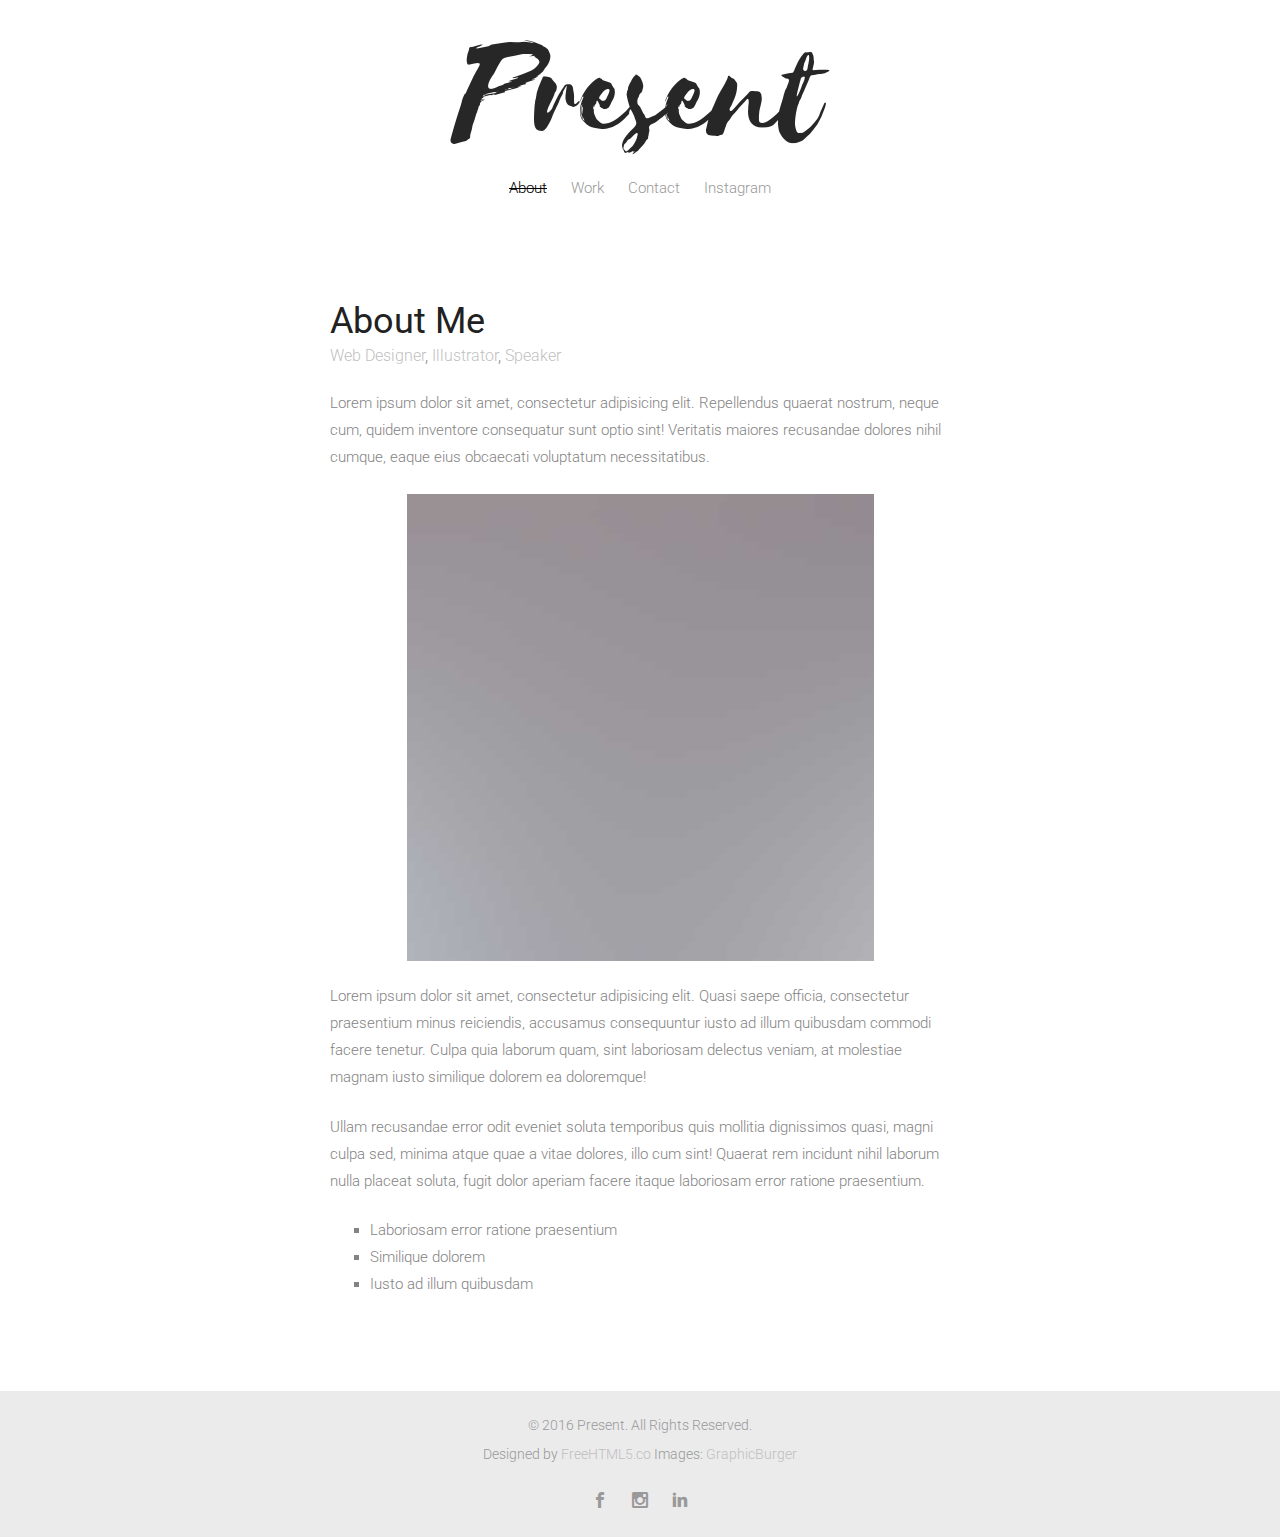
==== about.html @ 4f8b728b "site yaptım" ====
<!DOCTYPE html>
<!--[if lt IE 7]>      <html class="no-js lt-ie9 lt-ie8 lt-ie7"> <![endif]-->
<!--[if IE 7]>         <html class="no-js lt-ie9 lt-ie8"> <![endif]-->
<!--[if IE 8]>         <html class="no-js lt-ie9"> <![endif]-->
<!--[if gt IE 8]><!--> <html class="no-js"> <!--<![endif]-->
	<head>
	<meta charset="utf-8">
	<meta http-equiv="X-UA-Compatible" content="IE=edge">
	<title>Present &mdash; 100% Free Fully Responsive HTML5 Template by FREEHTML5.co</title>
	<meta name="viewport" content="width=device-width, initial-scale=1">
	<meta name="description" content="Free HTML5 Template by FREEHTML5.CO" />
	<meta name="keywords" content="free html5, free template, free bootstrap, html5, css3, mobile first, responsive" />
	<meta name="author" content="FREEHTML5.CO" />

  <!-- 
	//////////////////////////////////////////////////////

	FREE HTML5 TEMPLATE 
	DESIGNED & DEVELOPED by FREEHTML5.CO
		
	Website: 		http://freehtml5.co/
	Email: 			info@freehtml5.co
	Twitter: 		http://twitter.com/fh5co
	Facebook: 		https://www.facebook.com/fh5co

	//////////////////////////////////////////////////////
	 -->

  	<!-- Facebook and Twitter integration -->
	<meta property="og:title" content=""/>
	<meta property="og:image" content=""/>
	<meta property="og:url" content=""/>
	<meta property="og:site_name" content=""/>
	<meta property="og:description" content=""/>
	<meta name="twitter:title" content="" />
	<meta name="twitter:image" content="" />
	<meta name="twitter:url" content="" />
	<meta name="twitter:card" content="" />

	<!-- Place favicon.ico and apple-touch-icon.png in the root directory -->
	<link rel="shortcut icon" href="favicon.ico">

	<link href='https://fonts.googleapis.com/css?family=Roboto:400,100,300,700,900' rel='stylesheet' type='text/css'>
	<link href="https://fonts.googleapis.com/css?family=Roboto+Slab:300,400,700" rel="stylesheet">
	
	<!-- Animate.css -->
	<link rel="stylesheet" href="css/animate.css">
	<!-- Icomoon Icon Fonts-->
	<link rel="stylesheet" href="css/icomoon.css">
	<!-- Bootstrap  -->
	<link rel="stylesheet" href="css/bootstrap.css">
	<!-- Superfish -->
	<link rel="stylesheet" href="css/superfish.css">
	<!-- Flexslider  -->
	<link rel="stylesheet" href="css/flexslider.css">

	<link rel="stylesheet" href="css/style.css">


	<!-- Modernizr JS -->
	<script src="js/modernizr-2.6.2.min.js"></script>
	<!-- FOR IE9 below -->
	<!--[if lt IE 9]>
	<script src="js/respond.min.js"></script>
	<![endif]-->

	</head>
	<body>

		<header id="fh5co-header" role="banner">
			<div class="container text-center">
				<div id="fh5co-logo">
					<a href="index.html"><img src="images/logo.png" alt="Present Free HTML5 Bootstrap Template"></a>
				</div>
				<nav>
					<ul>
						<li class="active"><a href="about.html">About</a></li>
						<li><a href="work.html">Work</a></li>
						<li><a href="contact.html">Contact</a></li>
						<li><a href="#">Instagram</a></li>
					</ul>
				</nav>
			</div>
		</header>
		<!-- END #fh5co-header -->

		<div class="page-content">
			<h1 class="mb0">About Me</h1>
			<div class="meta"><span>Web Designer</span>, <span>Illustrator</span>, <span>Speaker</span></div>
			<p>Lorem ipsum dolor sit amet, consectetur adipisicing elit. Repellendus quaerat nostrum, neque cum, quidem inventore consequatur sunt optio sint! Veritatis maiores recusandae dolores nihil cumque, eaque eius obcaecati voluptatum necessitatibus.</p>
			<p class="text-center"><img src="images/person.jpg" alt="Free HTML5 by FreeHTML5.co"></p>
			<p>Lorem ipsum dolor sit amet, consectetur adipisicing elit. Quasi saepe officia, consectetur praesentium minus reiciendis, accusamus consequuntur iusto ad illum quibusdam commodi facere tenetur. Culpa quia laborum quam, sint laboriosam delectus veniam, at molestiae magnam iusto similique dolorem ea doloremque!</p>
			<p>Ullam recusandae error odit eveniet soluta temporibus quis mollitia dignissimos quasi, magni culpa sed, minima atque quae a vitae dolores, illo cum sint! Quaerat rem incidunt nihil laborum nulla placeat soluta, fugit dolor aperiam facere itaque laboriosam error ratione praesentium.</p>
			<ul class="square">
				<li>Laboriosam error ratione praesentium</li>
				<li>Similique dolorem</li>
				<li>Iusto ad illum quibusdam</li>
			</ul>
		</div>

		
		<!-- END .container-fluid -->

		<footer id="fh5co-footer" role="contentinfo">
			<div class="container-fluid">
				<div class="footer-content">
					<div class="copyright"><small>&copy; 2016 Present. All Rights Reserved. <br>Designed by <a href="http://freehtml5.co/">FreeHTML5.co</a> Images: <a href="http://graphicburger.com/">GraphicBurger</a></small></div>
					<div class="social">
						<a href="#"><i class="icon-facebook3"></i></a>
						<a href="#"><i class="icon-instagram2"></i></a>
						<a href="#"><i class="icon-linkedin2"></i></a>
					</div>
				</div>
			</div>
		</footer>
		<!-- END #fh5co-footer -->
		
	<!-- jQuery -->
	<script src="js/jquery.min.js"></script>
	<!-- Bootstrap -->
	<script src="js/bootstrap.min.js"></script>
	<!-- masonry -->
	<script src="js/jquery.masonry.min.js"></script>
	<!-- MAIN JS -->
	<script src="js/main.js"></script>

	</body>
</html>
---- css/icomoon.css ----
@font-face {
    font-family: 'icomoon';
    src:    url('fonts/icomoon.eot?1oniuf');
    src:    url('fonts/icomoon.eot?1oniuf#iefix') format('embedded-opentype'),
        url('fonts/icomoon.ttf?1oniuf') format('truetype'),
        url('fonts/icomoon.woff?1oniuf') format('woff'),
        url('fonts/icomoon.svg?1oniuf#icomoon') format('svg');
    font-weight: normal;
    font-style: normal;
}

[class^="icon-"], [class*=" icon-"] {
    /* use !important to prevent issues with browser extensions that change fonts */
    font-family: 'icomoon' !important;
    speak: none;
    font-style: normal;
    font-weight: normal;
    font-variant: normal;
    text-transform: none;
    line-height: 1;

    /* Better Font Rendering =========== */
    -webkit-font-smoothing: antialiased;
    -moz-osx-font-smoothing: grayscale;
}

.icon-mobile:before {
    content: "\e000";
}
.icon-laptop:before {
    content: "\e001";
}
.icon-desktop:before {
    content: "\e002";
}
.icon-tablet:before {
    content: "\e003";
}
.icon-phone:before {
    content: "\e004";
}
.icon-document:before {
    content: "\e005";
}
.icon-documents:before {
    content: "\e006";
}
.icon-search:before {
    content: "\e007";
}
.icon-clipboard:before {
    content: "\e008";
}
.icon-newspaper:before {
    content: "\e009";
}
.icon-notebook:before {
    content: "\e00a";
}
.icon-book-open:before {
    content: "\e00b";
}
.icon-browser:before {
    content: "\e00c";
}
.icon-calendar:before {
    content: "\e00d";
}
.icon-presentation:before {
    content: "\e00e";
}
.icon-picture:before {
    content: "\e00f";
}
.icon-pictures:before {
    content: "\e010";
}
.icon-video:before {
    content: "\e011";
}
.icon-camera:before {
    content: "\e012";
}
.icon-printer:before {
    content: "\e013";
}
.icon-toolbox:before {
    content: "\e014";
}
.icon-briefcase:before {
    content: "\e015";
}
.icon-wallet:before {
    content: "\e016";
}
.icon-gift:before {
    content: "\e017";
}
.icon-bargraph:before {
    content: "\e018";
}
.icon-grid:before {
    content: "\e019";
}
.icon-expand:before {
    content: "\e01a";
}
.icon-focus:before {
    content: "\e01b";
}
.icon-edit:before {
    content: "\e01c";
}
.icon-adjustments:before {
    content: "\e01d";
}
.icon-ribbon:before {
    content: "\e01e";
}
.icon-hourglass:before {
    content: "\e01f";
}
.icon-lock:before {
    content: "\e020";
}
.icon-megaphone:before {
    content: "\e021";
}
.icon-shield:before {
    content: "\e022";
}
.icon-trophy:before {
    content: "\e023";
}
.icon-flag:before {
    content: "\e024";
}
.icon-map:before {
    content: "\e025";
}
.icon-puzzle:before {
    content: "\e026";
}
.icon-basket:before {
    content: "\e027";
}
.icon-envelope:before {
    content: "\e028";
}
.icon-streetsign:before {
    content: "\e029";
}
.icon-telescope:before {
    content: "\e02a";
}
.icon-gears:before {
    content: "\e02b";
}
.icon-key:before {
    content: "\e02c";
}
.icon-paperclip:before {
    content: "\e02d";
}
.icon-attachment:before {
    content: "\e02e";
}
.icon-pricetags:before {
    content: "\e02f";
}
.icon-lightbulb:before {
    content: "\e030";
}
.icon-layers:before {
    content: "\e031";
}
.icon-pencil:before {
    content: "\e032";
}
.icon-tools:before {
    content: "\e033";
}
.icon-tools-2:before {
    content: "\e034";
}
.icon-scissors:before {
    content: "\e035";
}
.icon-paintbrush:before {
    content: "\e036";
}
.icon-magnifying-glass:before {
    content: "\e037";
}
.icon-circle-compass:before {
    content: "\e038";
}
.icon-linegraph:before {
    content: "\e039";
}
.icon-mic:before {
    content: "\e03a";
}
.icon-strategy:before {
    content: "\e03b";
}
.icon-beaker:before {
    content: "\e03c";
}
.icon-caution:before {
    content: "\e03d";
}
.icon-recycle:before {
    content: "\e03e";
}
.icon-anchor:before {
    content: "\e03f";
}
.icon-profile-male:before {
    content: "\e040";
}
.icon-profile-female:before {
    content: "\e041";
}
.icon-bike:before {
    content: "\e042";
}
.icon-wine:before {
    content: "\e043";
}
.icon-hotairballoon:before {
    content: "\e044";
}
.icon-globe:before {
    content: "\e045";
}
.icon-genius:before {
    content: "\e046";
}
.icon-map-pin:before {
    content: "\e047";
}
.icon-dial:before {
    content: "\e048";
}
.icon-chat:before {
    content: "\e049";
}
.icon-heart:before {
    content: "\e04a";
}
.icon-cloud:before {
    content: "\e04b";
}
.icon-upload:before {
    content: "\e04c";
}
.icon-download:before {
    content: "\e04d";
}
.icon-target:before {
    content: "\e04e";
}
.icon-hazardous:before {
    content: "\e04f";
}
.icon-piechart:before {
    content: "\e050";
}
.icon-speedometer:before {
    content: "\e051";
}
.icon-global:before {
    content: "\e052";
}
.icon-compass:before {
    content: "\e053";
}
.icon-lifesaver:before {
    content: "\e054";
}
.icon-clock:before {
    content: "\e055";
}
.icon-aperture:before {
    content: "\e056";
}
.icon-quote:before {
    content: "\e057";
}
.icon-scope:before {
    content: "\e058";
}
.icon-alarmclock:before {
    content: "\e059";
}
.icon-refresh:before {
    content: "\e05a";
}
.icon-happy:before {
    content: "\e05b";
}
.icon-sad:before {
    content: "\e05c";
}
.icon-facebook:before {
    content: "\e05d";
}
.icon-twitter:before {
    content: "\e05e";
}
.icon-googleplus:before {
    content: "\e05f";
}
.icon-rss:before {
    content: "\e060";
}
.icon-tumblr:before {
    content: "\e061";
}
.icon-linkedin:before {
    content: "\e062";
}
.icon-dribbble:before {
    content: "\e063";
}
.icon-box2:before {
    content: "\ea82";
}
.icon-write:before {
    content: "\ea83";
}
.icon-clock2:before {
    content: "\ea84";
}
.icon-reply2:before {
    content: "\ea85";
}
.icon-reply-all2:before {
    content: "\ea86";
}
.icon-forward2:before {
    content: "\ea87";
}
.icon-flag2:before {
    content: "\ea88";
}
.icon-search2:before {
    content: "\ea89";
}
.icon-trash2:before {
    content: "\ea8a";
}
.icon-envelope2:before {
    content: "\ea8b";
}
.icon-bubble:before {
    content: "\ea8c";
}
.icon-bubbles:before {
    content: "\ea8d";
}
.icon-user2:before {
    content: "\ea8e";
}
.icon-users2:before {
    content: "\ea8f";
}
.icon-cloud2:before {
    content: "\ea90";
}
.icon-download2:before {
    content: "\ea91";
}
.icon-upload2:before {
    content: "\ea92";
}
.icon-rain:before {
    content: "\ea93";
}
.icon-sun:before {
    content: "\ea94";
}
.icon-moon2:before {
    content: "\ea95";
}
.icon-bell2:before {
    content: "\ea96";
}
.icon-folder2:before {
    content: "\ea97";
}
.icon-pin2:before {
    content: "\ea98";
}
.icon-sound2:before {
    content: "\ea99";
}
.icon-microphone:before {
    content: "\ea9a";
}
.icon-camera2:before {
    content: "\ea9b";
}
.icon-image2:before {
    content: "\ea9c";
}
.icon-cog2:before {
    content: "\ea9d";
}
.icon-calendar2:before {
    content: "\ea9e";
}
.icon-book2:before {
    content: "\ea9f";
}
.icon-map-marker:before {
    content: "\eaa0";
}
.icon-store:before {
    content: "\eaa1";
}
.icon-support:before {
    content: "\eaa2";
}
.icon-tag2:before {
    content: "\eaa3";
}
.icon-heart2:before {
    content: "\eaa4";
}
.icon-video-camera:before {
    content: "\eaa5";
}
.icon-trophy2:before {
    content: "\eaa6";
}
.icon-cart:before {
    content: "\eaa7";
}
.icon-eye2:before {
    content: "\eaa8";
}
.icon-cancel:before {
    content: "\eaa9";
}
.icon-chart:before {
    content: "\eaaa";
}
.icon-target2:before {
    content: "\eaab";
}
.icon-printer2:before {
    content: "\eaac";
}
.icon-location2:before {
    content: "\eaad";
}
.icon-bookmark2:before {
    content: "\eaae";
}
.icon-monitor:before {
    content: "\eaaf";
}
.icon-cross2:before {
    content: "\eab0";
}
.icon-plus2:before {
    content: "\eab1";
}
.icon-left:before {
    content: "\eab2";
}
.icon-up:before {
    content: "\eab3";
}
.icon-browser2:before {
    content: "\eab4";
}
.icon-windows:before {
    content: "\eab5";
}
.icon-switch2:before {
    content: "\eab6";
}
.icon-dashboard:before {
    content: "\eab7";
}
.icon-play:before {
    content: "\eab8";
}
.icon-fast-forward:before {
    content: "\eab9";
}
.icon-next:before {
    content: "\eaba";
}
.icon-refresh2:before {
    content: "\eabb";
}
.icon-film:before {
    content: "\eabc";
}
.icon-home2:before {
    content: "\eabd";
}
.icon-add-to-list:before {
    content: "\e901";
}
.icon-classic-computer:before {
    content: "\e902";
}
.icon-controller-fast-backward:before {
    content: "\e903";
}
.icon-creative-commons-attribution:before {
    content: "\e904";
}
.icon-creative-commons-noderivs:before {
    content: "\e905";
}
.icon-creative-commons-noncommercial-eu:before {
    content: "\e906";
}
.icon-creative-commons-noncommercial-us:before {
    content: "\e907";
}
.icon-creative-commons-public-domain:before {
    content: "\e908";
}
.icon-creative-commons-remix:before {
    content: "\e909";
}
.icon-creative-commons-share:before {
    content: "\e90a";
}
.icon-creative-commons-sharealike:before {
    content: "\e90b";
}
.icon-creative-commons:before {
    content: "\e90c";
}
.icon-document-landscape:before {
    content: "\e90d";
}
.icon-remove-user:before {
    content: "\e90e";
}
.icon-warning:before {
    content: "\e90f";
}
.icon-arrow-bold-down:before {
    content: "\e910";
}
.icon-arrow-bold-left:before {
    content: "\e911";
}
.icon-arrow-bold-right:before {
    content: "\e912";
}
.icon-arrow-bold-up:before {
    content: "\e913";
}
.icon-arrow-down:before {
    content: "\e914";
}
.icon-arrow-left:before {
    content: "\e915";
}
.icon-arrow-long-down:before {
    content: "\e916";
}
.icon-arrow-long-left:before {
    content: "\e917";
}
.icon-arrow-long-right:before {
    content: "\e918";
}
.icon-arrow-long-up:before {
    content: "\e919";
}
.icon-arrow-right:before {
    content: "\e91a";
}
.icon-arrow-up:before {
    content: "\e91b";
}
.icon-arrow-with-circle-down:before {
    content: "\e91c";
}
.icon-arrow-with-circle-left:before {
    content: "\e91d";
}
.icon-arrow-with-circle-right:before {
    content: "\e91e";
}
.icon-arrow-with-circle-up:before {
    content: "\e91f";
}
.icon-bookmark:before {
    content: "\e920";
}
.icon-bookmarks:before {
    content: "\e921";
}
.icon-chevron-down:before {
    content: "\e922";
}
.icon-chevron-left:before {
    content: "\e923";
}
.icon-chevron-right:before {
    content: "\e924";
}
.icon-chevron-small-down:before {
    content: "\e925";
}
.icon-chevron-small-left:before {
    content: "\e926";
}
.icon-chevron-small-right:before {
    content: "\e927";
}
.icon-chevron-small-up:before {
    content: "\e928";
}
.icon-chevron-thin-down:before {
    content: "\e929";
}
.icon-chevron-thin-left:before {
    content: "\e92a";
}
.icon-chevron-thin-right:before {
    content: "\e92b";
}
.icon-chevron-thin-up:before {
    content: "\e92c";
}
.icon-chevron-up:before {
    content: "\e92d";
}
.icon-chevron-with-circle-down:before {
    content: "\e92e";
}
.icon-chevron-with-circle-left:before {
    content: "\e92f";
}
.icon-chevron-with-circle-right:before {
    content: "\e930";
}
.icon-chevron-with-circle-up:before {
    content: "\e931";
}
.icon-cloud3:before {
    content: "\e932";
}
.icon-controller-fast-forward:before {
    content: "\e933";
}
.icon-controller-jump-to-start:before {
    content: "\e934";
}
.icon-controller-next:before {
    content: "\e935";
}
.icon-controller-paus:before {
    content: "\e936";
}
.icon-controller-play:before {
    content: "\e937";
}
.icon-controller-record:before {
    content: "\e938";
}
.icon-controller-stop:before {
    content: "\e939";
}
.icon-controller-volume:before {
    content: "\e93a";
}
.icon-dot-single:before {
    content: "\e93b";
}
.icon-dots-three-horizontal:before {
    content: "\e93c";
}
.icon-dots-three-vertical:before {
    content: "\e93d";
}
.icon-dots-two-horizontal:before {
    content: "\e93e";
}
.icon-dots-two-vertical:before {
    content: "\e93f";
}
.icon-download3:before {
    content: "\e940";
}
.icon-emoji-flirt:before {
    content: "\e941";
}
.icon-flow-branch:before {
    content: "\e942";
}
.icon-flow-cascade:before {
    content: "\e943";
}
.icon-flow-line:before {
    content: "\e944";
}
.icon-flow-parallel:before {
    content: "\e945";
}
.icon-flow-tree:before {
    content: "\e946";
}
.icon-install:before {
    content: "\e947";
}
.icon-layers2:before {
    content: "\e948";
}
.icon-open-book:before {
    content: "\e949";
}
.icon-resize-100:before {
    content: "\e94a";
}
.icon-resize-full-screen:before {
    content: "\e94b";
}
.icon-save:before {
    content: "\e94c";
}
.icon-select-arrows:before {
    content: "\e94d";
}
.icon-sound-mute:before {
    content: "\e94e";
}
.icon-sound:before {
    content: "\e94f";
}
.icon-trash:before {
    content: "\e950";
}
.icon-triangle-down:before {
    content: "\e951";
}
.icon-triangle-left:before {
    content: "\e952";
}
.icon-triangle-right:before {
    content: "\e953";
}
.icon-triangle-up:before {
    content: "\e954";
}
.icon-uninstall:before {
    content: "\e955";
}
.icon-upload-to-cloud:before {
    content: "\e956";
}
.icon-upload3:before {
    content: "\e957";
}
.icon-add-user:before {
    content: "\e958";
}
.icon-address:before {
    content: "\e959";
}
.icon-adjust:before {
    content: "\e95a";
}
.icon-air:before {
    content: "\e95b";
}
.icon-aircraft-landing:before {
    content: "\e95c";
}
.icon-aircraft-take-off:before {
    content: "\e95d";
}
.icon-aircraft:before {
    content: "\e95e";
}
.icon-align-bottom:before {
    content: "\e95f";
}
.icon-align-horizontal-middle:before {
    content: "\e960";
}
.icon-align-left:before {
    content: "\e961";
}
.icon-align-right:before {
    content: "\e962";
}
.icon-align-top:before {
    content: "\e963";
}
.icon-align-vertical-middle:before {
    content: "\e964";
}
.icon-archive:before {
    content: "\e965";
}
.icon-area-graph:before {
    content: "\e966";
}
.icon-attachment2:before {
    content: "\e967";
}
.icon-awareness-ribbon:before {
    content: "\e968";
}
.icon-back-in-time:before {
    content: "\e969";
}
.icon-back:before {
    content: "\e96a";
}
.icon-bar-graph:before {
    content: "\e96b";
}
.icon-battery:before {
    content: "\e96c";
}
.icon-beamed-note:before {
    content: "\e96d";
}
.icon-bell:before {
    content: "\e96e";
}
.icon-blackboard:before {
    content: "\e96f";
}
.icon-block:before {
    content: "\e970";
}
.icon-book:before {
    content: "\e971";
}
.icon-bowl:before {
    content: "\e972";
}
.icon-box:before {
    content: "\e973";
}
.icon-briefcase2:before {
    content: "\e974";
}
.icon-browser3:before {
    content: "\e975";
}
.icon-brush:before {
    content: "\e976";
}
.icon-bucket:before {
    content: "\e977";
}
.icon-cake:before {
    content: "\e978";
}
.icon-calculator:before {
    content: "\e979";
}
.icon-calendar3:before {
    content: "\e97a";
}
.icon-camera3:before {
    content: "\e97b";
}
.icon-ccw:before {
    content: "\e97c";
}
.icon-chat2:before {
    content: "\e97d";
}
.icon-check:before {
    content: "\e97e";
}
.icon-circle-with-cross:before {
    content: "\e97f";
}
.icon-circle-with-minus:before {
    content: "\e980";
}
.icon-circle-with-plus:before {
    content: "\e981";
}
.icon-circle:before {
    content: "\e982";
}
.icon-circular-graph:before {
    content: "\e983";
}
.icon-clapperboard:before {
    content: "\e984";
}
.icon-clipboard2:before {
    content: "\e985";
}
.icon-clock3:before {
    content: "\e986";
}
.icon-code:before {
    content: "\e987";
}
.icon-cog:before {
    content: "\e988";
}
.icon-colours:before {
    content: "\e989";
}
.icon-compass2:before {
    content: "\e98a";
}
.icon-copy:before {
    content: "\e98b";
}
.icon-credit-card:before {
    content: "\e98c";
}
.icon-credit:before {
    content: "\e98d";
}
.icon-cross:before {
    content: "\e98e";
}
.icon-cup:before {
    content: "\e98f";
}
.icon-cw:before {
    content: "\e990";
}
.icon-cycle:before {
    content: "\e991";
}
.icon-database:before {
    content: "\e992";
}
.icon-dial-pad:before {
    content: "\e993";
}
.icon-direction:before {
    content: "\e994";
}
.icon-document2:before {
    content: "\e995";
}
.icon-documents2:before {
    content: "\e996";
}
.icon-drink:before {
    content: "\e997";
}
.icon-drive:before {
    content: "\e998";
}
.icon-drop:before {
    content: "\e999";
}
.icon-edit2:before {
    content: "\e99a";
}
.icon-email:before {
    content: "\e99b";
}
.icon-emoji-happy:before {
    content: "\e99c";
}
.icon-emoji-neutral:before {
    content: "\e99d";
}
.icon-emoji-sad:before {
    content: "\e99e";
}
.icon-erase:before {
    content: "\e99f";
}
.icon-eraser:before {
    content: "\e9a0";
}
.icon-export:before {
    content: "\e9a1";
}
.icon-eye:before {
    content: "\e9a2";
}
.icon-feather:before {
    content: "\e9a3";
}
.icon-flag3:before {
    content: "\e9a4";
}
.icon-flash:before {
    content: "\e9a5";
}
.icon-flashlight:before {
    content: "\e9a6";
}
.icon-flat-brush:before {
    content: "\e9a7";
}
.icon-folder-images:before {
    content: "\e9a8";
}
.icon-folder-music:before {
    content: "\e9a9";
}
.icon-folder-video:before {
    content: "\e9aa";
}
.icon-folder:before {
    content: "\e9ab";
}
.icon-forward:before {
    content: "\e9ac";
}
.icon-funnel:before {
    content: "\e9ad";
}
.icon-game-controller:before {
    content: "\e9ae";
}
.icon-gauge:before {
    content: "\e9af";
}
.icon-globe2:before {
    content: "\e9b0";
}
.icon-graduation-cap:before {
    content: "\e9b1";
}
.icon-grid2:before {
    content: "\e9b2";
}
.icon-hair-cross:before {
    content: "\e9b3";
}
.icon-hand:before {
    content: "\e9b4";
}
.icon-heart-outlined:before {
    content: "\e9b5";
}
.icon-heart3:before {
    content: "\e9b6";
}
.icon-help-with-circle:before {
    content: "\e9b7";
}
.icon-help:before {
    content: "\e9b8";
}
.icon-home:before {
    content: "\e9b9";
}
.icon-hour-glass:before {
    content: "\e9ba";
}
.icon-image-inverted:before {
    content: "\e9bb";
}
.icon-image:before {
    content: "\e9bc";
}
.icon-images:before {
    content: "\e9bd";
}
.icon-inbox:before {
    content: "\e9be";
}
.icon-infinity:before {
    content: "\e9bf";
}
.icon-info-with-circle:before {
    content: "\e9c0";
}
.icon-info:before {
    content: "\e9c1";
}
.icon-key2:before {
    content: "\e9c2";
}
.icon-keyboard:before {
    content: "\e9c3";
}
.icon-lab-flask:before {
    content: "\e9c4";
}
.icon-landline:before {
    content: "\e9c5";
}
.icon-language:before {
    content: "\e9c6";
}
.icon-laptop2:before {
    content: "\e9c7";
}
.icon-leaf:before {
    content: "\e9c8";
}
.icon-level-down:before {
    content: "\e9c9";
}
.icon-level-up:before {
    content: "\e9ca";
}
.icon-lifebuoy:before {
    content: "\e9cb";
}
.icon-light-bulb:before {
    content: "\e9cc";
}
.icon-light-down:before {
    content: "\e9cd";
}
.icon-light-up:before {
    content: "\e9ce";
}
.icon-line-graph:before {
    content: "\e9cf";
}
.icon-link:before {
    content: "\e9d0";
}
.icon-list:before {
    content: "\e9d1";
}
.icon-location-pin:before {
    content: "\e9d2";
}
.icon-location:before {
    content: "\e9d3";
}
.icon-lock-open:before {
    content: "\e9d4";
}
.icon-lock2:before {
    content: "\e9d5";
}
.icon-log-out:before {
    content: "\e9d6";
}
.icon-login:before {
    content: "\e9d7";
}
.icon-loop:before {
    content: "\e9d8";
}
.icon-magnet:before {
    content: "\e9d9";
}
.icon-magnifying-glass2:before {
    content: "\e9da";
}
.icon-mail:before {
    content: "\e9db";
}
.icon-man:before {
    content: "\e9dc";
}
.icon-map2:before {
    content: "\e9dd";
}
.icon-mask:before {
    content: "\e9de";
}
.icon-medal:before {
    content: "\e9df";
}
.icon-megaphone2:before {
    content: "\e9e0";
}
.icon-menu:before {
    content: "\e9e1";
}
.icon-message:before {
    content: "\e9e2";
}
.icon-mic2:before {
    content: "\e9e3";
}
.icon-minus:before {
    content: "\e9e4";
}
.icon-mobile2:before {
    content: "\e9e5";
}
.icon-modern-mic:before {
    content: "\e9e6";
}
.icon-moon:before {
    content: "\e9e7";
}
.icon-mouse:before {
    content: "\e9e8";
}
.icon-music:before {
    content: "\e9e9";
}
.icon-network:before {
    content: "\e9ea";
}
.icon-new-message:before {
    content: "\e9eb";
}
.icon-new:before {
    content: "\e9ec";
}
.icon-news:before {
    content: "\e9ed";
}
.icon-note:before {
    content: "\e9ee";
}
.icon-notification:before {
    content: "\e9ef";
}
.icon-old-mobile:before {
    content: "\e9f0";
}
.icon-old-phone:before {
    content: "\e9f1";
}
.icon-palette:before {
    content: "\e9f2";
}
.icon-paper-plane:before {
    content: "\e9f3";
}
.icon-pencil2:before {
    content: "\e9f4";
}
.icon-phone2:before {
    content: "\e9f5";
}
.icon-pie-chart:before {
    content: "\e9f6";
}
.icon-pin:before {
    content: "\e9f7";
}
.icon-plus:before {
    content: "\e9f8";
}
.icon-popup:before {
    content: "\e9f9";
}
.icon-power-plug:before {
    content: "\e9fa";
}
.icon-price-ribbon:before {
    content: "\e9fb";
}
.icon-price-tag:before {
    content: "\e9fc";
}
.icon-print:before {
    content: "\e9fd";
}
.icon-progress-empty:before {
    content: "\e9fe";
}
.icon-progress-full:before {
    content: "\e9ff";
}
.icon-progress-one:before {
    content: "\ea00";
}
.icon-progress-two:before {
    content: "\ea01";
}
.icon-publish:before {
    content: "\ea02";
}
.icon-quote2:before {
    content: "\ea03";
}
.icon-radio:before {
    content: "\ea04";
}
.icon-reply-all:before {
    content: "\ea05";
}
.icon-reply:before {
    content: "\ea06";
}
.icon-retweet:before {
    content: "\ea07";
}
.icon-rocket:before {
    content: "\ea08";
}
.icon-round-brush:before {
    content: "\ea09";
}
.icon-rss2:before {
    content: "\ea0a";
}
.icon-ruler:before {
    content: "\ea0b";
}
.icon-scissors2:before {
    content: "\ea0c";
}
.icon-share-alternitive:before {
    content: "\ea0d";
}
.icon-share:before {
    content: "\ea0e";
}
.icon-shareable:before {
    content: "\ea0f";
}
.icon-shield2:before {
    content: "\ea10";
}
.icon-shop:before {
    content: "\ea11";
}
.icon-shopping-bag:before {
    content: "\ea12";
}
.icon-shopping-basket:before {
    content: "\ea13";
}
.icon-shopping-cart:before {
    content: "\ea14";
}
.icon-shuffle:before {
    content: "\ea15";
}
.icon-signal:before {
    content: "\ea16";
}
.icon-sound-mix:before {
    content: "\ea17";
}
.icon-sports-club:before {
    content: "\ea18";
}
.icon-spreadsheet:before {
    content: "\ea19";
}
.icon-squared-cross:before {
    content: "\ea1a";
}
.icon-squared-minus:before {
    content: "\ea1b";
}
.icon-squared-plus:before {
    content: "\ea1c";
}
.icon-star-outlined:before {
    content: "\ea1d";
}
.icon-star:before {
    content: "\ea1e";
}
.icon-stopwatch:before {
    content: "\ea1f";
}
.icon-suitcase:before {
    content: "\ea20";
}
.icon-swap:before {
    content: "\ea21";
}
.icon-sweden:before {
    content: "\ea22";
}
.icon-switch:before {
    content: "\ea23";
}
.icon-tablet2:before {
    content: "\ea24";
}
.icon-tag:before {
    content: "\ea25";
}
.icon-text-document-inverted:before {
    content: "\ea26";
}
.icon-text-document:before {
    content: "\ea27";
}
.icon-text:before {
    content: "\ea28";
}
.icon-thermometer:before {
    content: "\ea29";
}
.icon-thumbs-down:before {
    content: "\ea2a";
}
.icon-thumbs-up:before {
    content: "\ea2b";
}
.icon-thunder-cloud:before {
    content: "\ea2c";
}
.icon-ticket:before {
    content: "\ea2d";
}
.icon-time-slot:before {
    content: "\ea2e";
}
.icon-tools2:before {
    content: "\ea2f";
}
.icon-traffic-cone:before {
    content: "\ea30";
}
.icon-tree:before {
    content: "\ea31";
}
.icon-trophy3:before {
    content: "\ea32";
}
.icon-tv:before {
    content: "\ea33";
}
.icon-typing:before {
    content: "\ea34";
}
.icon-unread:before {
    content: "\ea35";
}
.icon-untag:before {
    content: "\ea36";
}
.icon-user:before {
    content: "\ea37";
}
.icon-users:before {
    content: "\ea38";
}
.icon-v-card:before {
    content: "\ea39";
}
.icon-video2:before {
    content: "\ea3a";
}
.icon-vinyl:before {
    content: "\ea3b";
}
.icon-voicemail:before {
    content: "\ea3c";
}
.icon-wallet2:before {
    content: "\ea3d";
}
.icon-water:before {
    content: "\ea3e";
}
.icon-500px-with-circle:before {
    content: "\ea3f";
}
.icon-500px:before {
    content: "\ea40";
}
.icon-basecamp:before {
    content: "\ea41";
}
.icon-behance:before {
    content: "\ea42";
}
.icon-creative-cloud:before {
    content: "\ea43";
}
.icon-dropbox:before {
    content: "\ea44";
}
.icon-evernote:before {
    content: "\ea45";
}
.icon-flattr:before {
    content: "\ea46";
}
.icon-foursquare:before {
    content: "\ea47";
}
.icon-google-drive:before {
    content: "\ea48";
}
.icon-google-hangouts:before {
    content: "\ea49";
}
.icon-grooveshark:before {
    content: "\ea4a";
}
.icon-icloud:before {
    content: "\ea4b";
}
.icon-mixi:before {
    content: "\ea4c";
}
.icon-onedrive:before {
    content: "\ea4d";
}
.icon-paypal:before {
    content: "\ea4e";
}
.icon-picasa:before {
    content: "\ea4f";
}
.icon-qq:before {
    content: "\ea50";
}
.icon-rdio-with-circle:before {
    content: "\ea51";
}
.icon-renren:before {
    content: "\ea52";
}
.icon-scribd:before {
    content: "\ea53";
}
.icon-sina-weibo:before {
    content: "\ea54";
}
.icon-skype-with-circle:before {
    content: "\ea55";
}
.icon-skype:before {
    content: "\ea56";
}
.icon-slideshare:before {
    content: "\ea57";
}
.icon-smashing:before {
    content: "\ea58";
}
.icon-soundcloud:before {
    content: "\ea59";
}
.icon-spotify-with-circle:before {
    content: "\ea5a";
}
.icon-spotify:before {
    content: "\ea5b";
}
.icon-swarm:before {
    content: "\ea5c";
}
.icon-vine-with-circle:before {
    content: "\ea5d";
}
.icon-vine:before {
    content: "\ea5e";
}
.icon-vk-alternitive:before {
    content: "\ea5f";
}
.icon-vk-with-circle:before {
    content: "\ea60";
}
.icon-vk:before {
    content: "\ea61";
}
.icon-xing-with-circle:before {
    content: "\ea62";
}
.icon-xing:before {
    content: "\ea63";
}
.icon-yelp:before {
    content: "\ea64";
}
.icon-dribbble-with-circle:before {
    content: "\ea65";
}
.icon-dribbble2:before {
    content: "\ea66";
}
.icon-facebook-with-circle:before {
    content: "\ea67";
}
.icon-facebook2:before {
    content: "\ea68";
}
.icon-flickr-with-circle:before {
    content: "\ea69";
}
.icon-flickr:before {
    content: "\ea6a";
}
.icon-github-with-circle:before {
    content: "\ea6b";
}
.icon-github:before {
    content: "\ea6c";
}
.icon-google-with-circle:before {
    content: "\ea6d";
}
.icon-google:before {
    content: "\ea6e";
}
.icon-instagram-with-circle:before {
    content: "\ea6f";
}
.icon-instagram:before {
    content: "\ea70";
}
.icon-lastfm-with-circle:before {
    content: "\ea71";
}
.icon-lastfm:before {
    content: "\ea72";
}
.icon-linkedin-with-circle:before {
    content: "\ea73";
}
.icon-linkedin2:before {
    content: "\ea74";
}
.icon-pinterest-with-circle:before {
    content: "\ea75";
}
.icon-pinterest:before {
    content: "\ea76";
}
.icon-rdio:before {
    content: "\ea77";
}
.icon-stumbleupon-with-circle:before {
    content: "\ea78";
}
.icon-stumbleupon:before {
    content: "\ea79";
}
.icon-tumblr-with-circle:before {
    content: "\ea7a";
}
.icon-tumblr2:before {
    content: "\ea7b";
}
.icon-twitter-with-circle:before {
    content: "\ea7c";
}
.icon-twitter2:before {
    content: "\ea7d";
}
.icon-vimeo-with-circle:before {
    content: "\ea7e";
}
.icon-vimeo:before {
    content: "\ea7f";
}
.icon-youtube-with-circle:before {
    content: "\ea80";
}
.icon-youtube:before {
    content: "\ea81";
}
.icon-home3:before {
    content: "\eabe";
}
.icon-home22:before {
    content: "\eabf";
}
.icon-home32:before {
    content: "\eac0";
}
.icon-office:before {
    content: "\eac1";
}
.icon-newspaper2:before {
    content: "\eac2";
}
.icon-pencil3:before {
    content: "\eac3";
}
.icon-pencil22:before {
    content: "\eac4";
}
.icon-quill:before {
    content: "\eac5";
}
.icon-pen:before {
    content: "\eac6";
}
.icon-blog:before {
    content: "\eac7";
}
.icon-eyedropper:before {
    content: "\eac8";
}
.icon-droplet:before {
    content: "\eac9";
}
.icon-paint-format:before {
    content: "\eaca";
}
.icon-image3:before {
    content: "\eacb";
}
.icon-images2:before {
    content: "\eacc";
}
.icon-camera4:before {
    content: "\eacd";
}
.icon-headphones:before {
    content: "\eace";
}
.icon-music2:before {
    content: "\eacf";
}
.icon-play2:before {
    content: "\ead0";
}
.icon-film2:before {
    content: "\ead1";
}
.icon-video-camera2:before {
    content: "\ead2";
}
.icon-dice:before {
    content: "\ead3";
}
.icon-pacman:before {
    content: "\ead4";
}
.icon-spades:before {
    content: "\ead5";
}
.icon-clubs:before {
    content: "\ead6";
}
.icon-diamonds:before {
    content: "\ead7";
}
.icon-bullhorn:before {
    content: "\ead8";
}
.icon-connection:before {
    content: "\ead9";
}
.icon-podcast:before {
    content: "\eada";
}
.icon-feed:before {
    content: "\eadb";
}
.icon-mic3:before {
    content: "\eadc";
}
.icon-book3:before {
    content: "\eadd";
}
.icon-books:before {
    content: "\eade";
}
.icon-library:before {
    content: "\eadf";
}
.icon-file-text:before {
    content: "\eae0";
}
.icon-profile:before {
    content: "\eae1";
}
.icon-file-empty:before {
    content: "\eae2";
}
.icon-files-empty:before {
    content: "\eae3";
}
.icon-file-text2:before {
    content: "\eae4";
}
.icon-file-picture:before {
    content: "\eae5";
}
.icon-file-music:before {
    content: "\eae6";
}
.icon-file-play:before {
    content: "\eae7";
}
.icon-file-video:before {
    content: "\eae8";
}
.icon-file-zip:before {
    content: "\eae9";
}
.icon-copy2:before {
    content: "\eaea";
}
.icon-paste:before {
    content: "\eaeb";
}
.icon-stack:before {
    content: "\eaec";
}
.icon-folder3:before {
    content: "\eaed";
}
.icon-folder-open:before {
    content: "\eaee";
}
.icon-folder-plus:before {
    content: "\eaef";
}
.icon-folder-minus:before {
    content: "\eaf0";
}
.icon-folder-download:before {
    content: "\eaf1";
}
.icon-folder-upload:before {
    content: "\eaf2";
}
.icon-price-tag2:before {
    content: "\eaf3";
}
.icon-price-tags:before {
    content: "\eaf4";
}
.icon-barcode:before {
    content: "\eaf5";
}
.icon-qrcode:before {
    content: "\eaf6";
}
.icon-ticket2:before {
    content: "\eaf7";
}
.icon-cart2:before {
    content: "\eaf8";
}
.icon-coin-dollar:before {
    content: "\eaf9";
}
.icon-coin-euro:before {
    content: "\eafa";
}
.icon-coin-pound:before {
    content: "\eafb";
}
.icon-coin-yen:before {
    content: "\eafc";
}
.icon-credit-card2:before {
    content: "\eafd";
}
.icon-calculator2:before {
    content: "\eafe";
}
.icon-lifebuoy2:before {
    content: "\eaff";
}
.icon-phone3:before {
    content: "\eb00";
}
.icon-phone-hang-up:before {
    content: "\eb01";
}
.icon-address-book:before {
    content: "\eb02";
}
.icon-envelop:before {
    content: "\eb03";
}
.icon-pushpin:before {
    content: "\eb04";
}
.icon-location3:before {
    content: "\eb05";
}
.icon-location22:before {
    content: "\eb06";
}
.icon-compass3:before {
    content: "\eb07";
}
.icon-compass22:before {
    content: "\eb08";
}
.icon-map3:before {
    content: "\eb09";
}
.icon-map22:before {
    content: "\eb0a";
}
.icon-history:before {
    content: "\eb0b";
}
.icon-clock4:before {
    content: "\eb0c";
}
.icon-clock22:before {
    content: "\eb0d";
}
.icon-alarm:before {
    content: "\eb0e";
}
.icon-bell3:before {
    content: "\eb0f";
}
.icon-stopwatch2:before {
    content: "\eb10";
}
.icon-calendar4:before {
    content: "\eb11";
}
.icon-printer3:before {
    content: "\eb12";
}
.icon-keyboard2:before {
    content: "\eb13";
}
.icon-display:before {
    content: "\eb14";
}
.icon-laptop3:before {
    content: "\eb15";
}
.icon-mobile3:before {
    content: "\eb16";
}
.icon-mobile22:before {
    content: "\eb17";
}
.icon-tablet3:before {
    content: "\eb18";
}
.icon-tv2:before {
    content: "\eb19";
}
.icon-drawer:before {
    content: "\eb1a";
}
.icon-drawer2:before {
    content: "\eb1b";
}
.icon-box-add:before {
    content: "\eb1c";
}
.icon-box-remove:before {
    content: "\eb1d";
}
.icon-download4:before {
    content: "\eb1e";
}
.icon-upload4:before {
    content: "\eb1f";
}
.icon-floppy-disk:before {
    content: "\eb20";
}
.icon-drive2:before {
    content: "\eb21";
}
.icon-database2:before {
    content: "\eb22";
}
.icon-undo:before {
    content: "\eb23";
}
.icon-redo:before {
    content: "\eb24";
}
.icon-undo2:before {
    content: "\eb25";
}
.icon-redo2:before {
    content: "\eb26";
}
.icon-forward3:before {
    content: "\eb27";
}
.icon-reply3:before {
    content: "\eb28";
}
.icon-bubble2:before {
    content: "\eb29";
}
.icon-bubbles2:before {
    content: "\eb2a";
}
.icon-bubbles22:before {
    content: "\eb2b";
}
.icon-bubble22:before {
    content: "\eb2c";
}
.icon-bubbles3:before {
    content: "\eb2d";
}
.icon-bubbles4:before {
    content: "\eb2e";
}
.icon-user3:before {
    content: "\eb2f";
}
.icon-users3:before {
    content: "\eb30";
}
.icon-user-plus:before {
    content: "\eb31";
}
.icon-user-minus:before {
    content: "\eb32";
}
.icon-user-check:before {
    content: "\eb33";
}
.icon-user-tie:before {
    content: "\eb34";
}
.icon-quotes-left:before {
    content: "\eb35";
}
.icon-quotes-right:before {
    content: "\eb36";
}
.icon-hour-glass2:before {
    content: "\eb37";
}
.icon-spinner:before {
    content: "\eb38";
}
.icon-spinner2:before {
    content: "\eb39";
}
.icon-spinner3:before {
    content: "\eb3a";
}
.icon-spinner4:before {
    content: "\eb3b";
}
.icon-spinner5:before {
    content: "\eb3c";
}
.icon-spinner6:before {
    content: "\eb3d";
}
.icon-spinner7:before {
    content: "\eb3e";
}
.icon-spinner8:before {
    content: "\eb3f";
}
.icon-spinner9:before {
    content: "\eb40";
}
.icon-spinner10:before {
    content: "\eb41";
}
.icon-spinner11:before {
    content: "\eb42";
}
.icon-binoculars:before {
    content: "\eb43";
}
.icon-search3:before {
    content: "\eb44";
}
.icon-zoom-in:before {
    content: "\eb45";
}
.icon-zoom-out:before {
    content: "\eb46";
}
.icon-enlarge:before {
    content: "\eb47";
}
.icon-shrink:before {
    content: "\eb48";
}
.icon-enlarge2:before {
    content: "\eb49";
}
.icon-shrink2:before {
    content: "\eb4a";
}
.icon-key3:before {
    content: "\eb4b";
}
.icon-key22:before {
    content: "\eb4c";
}
.icon-lock3:before {
    content: "\eb4d";
}
.icon-unlocked:before {
    content: "\eb4e";
}
.icon-wrench:before {
    content: "\eb4f";
}
.icon-equalizer:before {
    content: "\eb50";
}
.icon-equalizer2:before {
    content: "\eb51";
}
.icon-cog3:before {
    content: "\eb52";
}
.icon-cogs:before {
    content: "\eb53";
}
.icon-hammer:before {
    content: "\eb54";
}
.icon-magic-wand:before {
    content: "\eb55";
}
.icon-aid-kit:before {
    content: "\eb56";
}
.icon-bug:before {
    content: "\eb57";
}
.icon-pie-chart2:before {
    content: "\eb58";
}
.icon-stats-dots:before {
    content: "\eb59";
}
.icon-stats-bars:before {
    content: "\eb5a";
}
.icon-stats-bars2:before {
    content: "\eb5b";
}
.icon-trophy4:before {
    content: "\eb5c";
}
.icon-gift2:before {
    content: "\eb5d";
}
.icon-glass:before {
    content: "\eb5e";
}
.icon-glass2:before {
    content: "\eb5f";
}
.icon-mug:before {
    content: "\eb60";
}
.icon-spoon-knife:before {
    content: "\eb61";
}
.icon-leaf2:before {
    content: "\eb62";
}
.icon-rocket2:before {
    content: "\eb63";
}
.icon-meter:before {
    content: "\eb64";
}
.icon-meter2:before {
    content: "\eb65";
}
.icon-hammer2:before {
    content: "\eb66";
}
.icon-fire:before {
    content: "\eb67";
}
.icon-lab:before {
    content: "\eb68";
}
.icon-magnet2:before {
    content: "\eb69";
}
.icon-bin:before {
    content: "\eb6a";
}
.icon-bin2:before {
    content: "\eb6b";
}
.icon-briefcase3:before {
    content: "\eb6c";
}
.icon-airplane:before {
    content: "\eb6d";
}
.icon-truck:before {
    content: "\eb6e";
}
.icon-road:before {
    content: "\eb6f";
}
.icon-accessibility:before {
    content: "\eb70";
}
.icon-target3:before {
    content: "\eb71";
}
.icon-shield3:before {
    content: "\eb72";
}
.icon-power:before {
    content: "\eb73";
}
.icon-switch3:before {
    content: "\eb74";
}
.icon-power-cord:before {
    content: "\eb75";
}
.icon-clipboard3:before {
    content: "\eb76";
}
.icon-list-numbered:before {
    content: "\eb77";
}
.icon-list2:before {
    content: "\eb78";
}
.icon-list22:before {
    content: "\eb79";
}
.icon-tree2:before {
    content: "\eb7a";
}
.icon-menu2:before {
    content: "\eb7b";
}
.icon-menu22:before {
    content: "\eb7c";
}
.icon-menu3:before {
    content: "\eb7d";
}
.icon-menu4:before {
    content: "\eb7e";
}
.icon-cloud4:before {
    content: "\eb7f";
}
.icon-cloud-download:before {
    content: "\eb80";
}
.icon-cloud-upload:before {
    content: "\eb81";
}
.icon-cloud-check:before {
    content: "\eb82";
}
.icon-download22:before {
    content: "\eb83";
}
.icon-upload22:before {
    content: "\eb84";
}
.icon-download32:before {
    content: "\eb85";
}
.icon-upload32:before {
    content: "\eb86";
}
.icon-sphere:before {
    content: "\eb87";
}
.icon-earth:before {
    content: "\eb88";
}
.icon-link2:before {
    content: "\eb89";
}
.icon-flag4:before {
    content: "\eb8a";
}
.icon-attachment3:before {
    content: "\eb8b";
}
.icon-eye3:before {
    content: "\eb8c";
}
.icon-eye-plus:before {
    content: "\eb8d";
}
.icon-eye-minus:before {
    content: "\eb8e";
}
.icon-eye-blocked:before {
    content: "\eb8f";
}
.icon-bookmark3:before {
    content: "\eb90";
}
.icon-bookmarks2:before {
    content: "\eb91";
}
.icon-sun2:before {
    content: "\eb92";
}
.icon-contrast:before {
    content: "\eb93";
}
.icon-brightness-contrast:before {
    content: "\eb94";
}
.icon-star-empty:before {
    content: "\eb95";
}
.icon-star-half:before {
    content: "\eb96";
}
.icon-star-full:before {
    content: "\eb97";
}
.icon-heart4:before {
    content: "\eb98";
}
.icon-heart-broken:before {
    content: "\eb99";
}
.icon-man2:before {
    content: "\eb9a";
}
.icon-woman:before {
    content: "\eb9b";
}
.icon-man-woman:before {
    content: "\eb9c";
}
.icon-happy2:before {
    content: "\eb9d";
}
.icon-happy22:before {
    content: "\eb9e";
}
.icon-smile:before {
    content: "\eb9f";
}
.icon-smile2:before {
    content: "\eba0";
}
.icon-tongue:before {
    content: "\eba1";
}
.icon-tongue2:before {
    content: "\eba2";
}
.icon-sad2:before {
    content: "\eba3";
}
.icon-sad22:before {
    content: "\eba4";
}
.icon-wink:before {
    content: "\eba5";
}
.icon-wink2:before {
    content: "\eba6";
}
.icon-grin:before {
    content: "\eba7";
}
.icon-grin2:before {
    content: "\eba8";
}
.icon-cool:before {
    content: "\eba9";
}
.icon-cool2:before {
    content: "\ebaa";
}
.icon-angry:before {
    content: "\ebab";
}
.icon-angry2:before {
    content: "\ebac";
}
.icon-evil:before {
    content: "\ebad";
}
.icon-evil2:before {
    content: "\ebae";
}
.icon-shocked:before {
    content: "\ebaf";
}
.icon-shocked2:before {
    content: "\ebb0";
}
.icon-baffled:before {
    content: "\ebb1";
}
.icon-baffled2:before {
    content: "\ebb2";
}
.icon-confused:before {
    content: "\ebb3";
}
.icon-confused2:before {
    content: "\ebb4";
}
.icon-neutral:before {
    content: "\ebb5";
}
.icon-neutral2:before {
    content: "\ebb6";
}
.icon-hipster:before {
    content: "\ebb7";
}
.icon-hipster2:before {
    content: "\ebb8";
}
.icon-wondering:before {
    content: "\ebb9";
}
.icon-wondering2:before {
    content: "\ebba";
}
.icon-sleepy:before {
    content: "\ebbb";
}
.icon-sleepy2:before {
    content: "\ebbc";
}
.icon-frustrated:before {
    content: "\ebbd";
}
.icon-frustrated2:before {
    content: "\ebbe";
}
.icon-crying:before {
    content: "\ebbf";
}
.icon-crying2:before {
    content: "\ebc0";
}
.icon-point-up:before {
    content: "\ebc1";
}
.icon-point-right:before {
    content: "\ebc2";
}
.icon-point-down:before {
    content: "\ebc3";
}
.icon-point-left:before {
    content: "\ebc4";
}
.icon-warning2:before {
    content: "\ebc5";
}
.icon-notification2:before {
    content: "\ebc6";
}
.icon-question:before {
    content: "\ebc7";
}
.icon-plus3:before {
    content: "\ebc8";
}
.icon-minus2:before {
    content: "\ebc9";
}
.icon-info2:before {
    content: "\ebca";
}
.icon-cancel-circle:before {
    content: "\ebcb";
}
.icon-blocked:before {
    content: "\ebcc";
}
.icon-cross3:before {
    content: "\ebcd";
}
.icon-checkmark:before {
    content: "\ebce";
}
.icon-checkmark2:before {
    content: "\ebcf";
}
.icon-spell-check:before {
    content: "\ebd0";
}
.icon-enter:before {
    content: "\ebd1";
}
.icon-exit:before {
    content: "\ebd2";
}
.icon-play22:before {
    content: "\ebd3";
}
.icon-pause:before {
    content: "\ebd4";
}
.icon-stop:before {
    content: "\ebd5";
}
.icon-previous:before {
    content: "\ebd6";
}
.icon-next2:before {
    content: "\ebd7";
}
.icon-backward:before {
    content: "\ebd8";
}
.icon-forward22:before {
    content: "\ebd9";
}
.icon-play3:before {
    content: "\ebda";
}
.icon-pause2:before {
    content: "\ebdb";
}
.icon-stop2:before {
    content: "\ebdc";
}
.icon-backward2:before {
    content: "\ebdd";
}
.icon-forward32:before {
    content: "\ebde";
}
.icon-first:before {
    content: "\ebdf";
}
.icon-last:before {
    content: "\ebe0";
}
.icon-previous2:before {
    content: "\ebe1";
}
.icon-next22:before {
    content: "\ebe2";
}
.icon-eject:before {
    content: "\ebe3";
}
.icon-volume-high:before {
    content: "\ebe4";
}
.icon-volume-medium:before {
    content: "\ebe5";
}
.icon-volume-low:before {
    content: "\ebe6";
}
.icon-volume-mute:before {
    content: "\ebe7";
}
.icon-volume-mute2:before {
    content: "\ebe8";
}
.icon-volume-increase:before {
    content: "\ebe9";
}
.icon-volume-decrease:before {
    content: "\ebea";
}
.icon-loop2:before {
    content: "\ebeb";
}
.icon-loop22:before {
    content: "\ebec";
}
.icon-infinite:before {
    content: "\ebed";
}
.icon-shuffle2:before {
    content: "\ebee";
}
.icon-arrow-up-left:before {
    content: "\ebef";
}
.icon-arrow-up2:before {
    content: "\ebf0";
}
.icon-arrow-up-right:before {
    content: "\ebf1";
}
.icon-arrow-right2:before {
    content: "\ebf2";
}
.icon-arrow-down-right:before {
    content: "\ebf3";
}
.icon-arrow-down2:before {
    content: "\ebf4";
}
.icon-arrow-down-left:before {
    content: "\ebf5";
}
.icon-arrow-left2:before {
    content: "\ebf6";
}
.icon-arrow-up-left2:before {
    content: "\ebf7";
}
.icon-arrow-up22:before {
    content: "\ebf8";
}
.icon-arrow-up-right2:before {
    content: "\ebf9";
}
.icon-arrow-right22:before {
    content: "\ebfa";
}
.icon-arrow-down-right2:before {
    content: "\ebfb";
}
.icon-arrow-down22:before {
    content: "\ebfc";
}
.icon-arrow-down-left2:before {
    content: "\ebfd";
}
.icon-arrow-left22:before {
    content: "\ebfe";
}
.icon-circle-up:before {
    content: "\e900";
}
.icon-circle-right:before {
    content: "\ebff";
}
.icon-circle-down:before {
    content: "\ec00";
}
.icon-circle-left:before {
    content: "\ec01";
}
.icon-tab:before {
    content: "\ec02";
}
.icon-move-up:before {
    content: "\ec03";
}
.icon-move-down:before {
    content: "\ec04";
}
.icon-sort-alpha-asc:before {
    content: "\ec05";
}
.icon-sort-alpha-desc:before {
    content: "\ec06";
}
.icon-sort-numeric-asc:before {
    content: "\ec07";
}
.icon-sort-numberic-desc:before {
    content: "\ec08";
}
.icon-sort-amount-asc:before {
    content: "\ec09";
}
.icon-sort-amount-desc:before {
    content: "\ec0a";
}
.icon-command:before {
    content: "\ec0b";
}
.icon-shift:before {
    content: "\ec0c";
}
.icon-ctrl:before {
    content: "\ec0d";
}
.icon-opt:before {
    content: "\ec0e";
}
.icon-checkbox-checked:before {
    content: "\ec0f";
}
.icon-checkbox-unchecked:before {
    content: "\ec10";
}
.icon-radio-checked:before {
    content: "\ec11";
}
.icon-radio-checked2:before {
    content: "\ec12";
}
.icon-radio-unchecked:before {
    content: "\ec13";
}
.icon-crop:before {
    content: "\ec14";
}
.icon-make-group:before {
    content: "\ec15";
}
.icon-ungroup:before {
    content: "\ec16";
}
.icon-scissors3:before {
    content: "\ec17";
}
.icon-filter:before {
    content: "\ec18";
}
.icon-font:before {
    content: "\ec19";
}
.icon-ligature:before {
    content: "\ec1a";
}
.icon-ligature2:before {
    content: "\ec1b";
}
.icon-text-height:before {
    content: "\ec1c";
}
.icon-text-width:before {
    content: "\ec1d";
}
.icon-font-size:before {
    content: "\ec1e";
}
.icon-bold:before {
    content: "\ec1f";
}
.icon-underline:before {
    content: "\ec20";
}
.icon-italic:before {
    content: "\ec21";
}
.icon-strikethrough:before {
    content: "\ec22";
}
.icon-omega:before {
    content: "\ec23";
}
.icon-sigma:before {
    content: "\ec24";
}
.icon-page-break:before {
    content: "\ec25";
}
.icon-superscript:before {
    content: "\ec26";
}
.icon-subscript:before {
    content: "\ec27";
}
.icon-superscript2:before {
    content: "\ec28";
}
.icon-subscript2:before {
    content: "\ec29";
}
.icon-text-color:before {
    content: "\ec2a";
}
.icon-pagebreak:before {
    content: "\ec2b";
}
.icon-clear-formatting:before {
    content: "\ec2c";
}
.icon-table:before {
    content: "\ec2d";
}
.icon-table2:before {
    content: "\ec2e";
}
.icon-insert-template:before {
    content: "\ec2f";
}
.icon-pilcrow:before {
    content: "\ec30";
}
.icon-ltr:before {
    content: "\ec31";
}
.icon-rtl:before {
    content: "\ec32";
}
.icon-section:before {
    content: "\ec33";
}
.icon-paragraph-left:before {
    content: "\ec34";
}
.icon-paragraph-center:before {
    content: "\ec35";
}
.icon-paragraph-right:before {
    content: "\ec36";
}
.icon-paragraph-justify:before {
    content: "\ec37";
}
.icon-indent-increase:before {
    content: "\ec38";
}
.icon-indent-decrease:before {
    content: "\ec39";
}
.icon-share2:before {
    content: "\ec3a";
}
.icon-new-tab:before {
    content: "\ec3b";
}
.icon-embed:before {
    content: "\ec3c";
}
.icon-embed2:before {
    content: "\ec3d";
}
.icon-terminal:before {
    content: "\ec3e";
}
.icon-share22:before {
    content: "\ec3f";
}
.icon-mail2:before {
    content: "\ec40";
}
.icon-mail22:before {
    content: "\ec41";
}
.icon-mail3:before {
    content: "\ec42";
}
.icon-mail4:before {
    content: "\ec43";
}
.icon-amazon:before {
    content: "\ec44";
}
.icon-google2:before {
    content: "\ec45";
}
.icon-google22:before {
    content: "\ec46";
}
.icon-google3:before {
    content: "\ec47";
}
.icon-google-plus:before {
    content: "\ec48";
}
.icon-google-plus2:before {
    content: "\ec49";
}
.icon-google-plus3:before {
    content: "\ec4a";
}
.icon-hangouts:before {
    content: "\ec4b";
}
.icon-google-drive2:before {
    content: "\ec4c";
}
.icon-facebook3:before {
    content: "\ec4d";
}
.icon-facebook22:before {
    content: "\ec4e";
}
.icon-instagram2:before {
    content: "\ec4f";
}
.icon-whatsapp:before {
    content: "\ec50";
}
.icon-spotify2:before {
    content: "\ec51";
}
.icon-telegram:before {
    content: "\ec52";
}
.icon-twitter3:before {
    content: "\ec53";
}
.icon-vine2:before {
    content: "\ec54";
}
.icon-vk2:before {
    content: "\ec55";
}
.icon-renren2:before {
    content: "\ec56";
}
.icon-sina-weibo2:before {
    content: "\ec57";
}
.icon-rss3:before {
    content: "\ec58";
}
.icon-rss22:before {
    content: "\ec59";
}
.icon-youtube2:before {
    content: "\ec5a";
}
.icon-youtube22:before {
    content: "\ec5b";
}
.icon-twitch:before {
    content: "\ec5c";
}
.icon-vimeo2:before {
    content: "\ec5d";
}
.icon-vimeo22:before {
    content: "\ec5e";
}
.icon-lanyrd:before {
    content: "\ec5f";
}
.icon-flickr2:before {
    content: "\ec60";
}
.icon-flickr22:before {
    content: "\ec61";
}
.icon-flickr3:before {
    content: "\ec62";
}
.icon-flickr4:before {
    content: "\ec63";
}
.icon-dribbble3:before {
    content: "\ec64";
}
.icon-behance2:before {
    content: "\ec65";
}
.icon-behance22:before {
    content: "\ec66";
}
.icon-deviantart:before {
    content: "\ec67";
}
.icon-500px2:before {
    content: "\ec68";
}
.icon-steam:before {
    content: "\ec69";
}
.icon-steam2:before {
    content: "\ec6a";
}
.icon-dropbox2:before {
    content: "\ec6b";
}
.icon-onedrive2:before {
    content: "\ec6c";
}
.icon-github2:before {
    content: "\ec6d";
}
.icon-npm:before {
    content: "\ec6e";
}
.icon-basecamp2:before {
    content: "\ec6f";
}
.icon-trello:before {
    content: "\ec70";
}
.icon-wordpress:before {
    content: "\ec71";
}
.icon-joomla:before {
    content: "\ec72";
}
.icon-ello:before {
    content: "\ec73";
}
.icon-blogger:before {
    content: "\ec74";
}
.icon-blogger2:before {
    content: "\ec75";
}
.icon-tumblr3:before {
    content: "\ec76";
}
.icon-tumblr22:before {
    content: "\ec77";
}
.icon-yahoo:before {
    content: "\ec78";
}
.icon-yahoo2:before {
    content: "\ec79";
}
.icon-tux:before {
    content: "\ec7a";
}
.icon-appleinc:before {
    content: "\ec7b";
}
.icon-finder:before {
    content: "\ec7c";
}
.icon-android:before {
    content: "\ec7d";
}
.icon-windows2:before {
    content: "\ec7e";
}
.icon-windows8:before {
    content: "\ec7f";
}
.icon-soundcloud2:before {
    content: "\ec80";
}
.icon-soundcloud22:before {
    content: "\ec81";
}
.icon-skype2:before {
    content: "\ec82";
}
.icon-reddit:before {
    content: "\ec83";
}
.icon-hackernews:before {
    content: "\ec84";
}
.icon-wikipedia:before {
    content: "\ec85";
}
.icon-linkedin3:before {
    content: "\ec86";
}
.icon-linkedin22:before {
    content: "\ec87";
}
.icon-lastfm2:before {
    content: "\ec88";
}
.icon-lastfm22:before {
    content: "\ec89";
}
.icon-delicious:before {
    content: "\ec8a";
}
.icon-stumbleupon2:before {
    content: "\ec8b";
}
.icon-stumbleupon22:before {
    content: "\ec8c";
}
.icon-stackoverflow:before {
    content: "\ec8d";
}
.icon-pinterest2:before {
    content: "\ec8e";
}
.icon-pinterest22:before {
    content: "\ec8f";
}
.icon-xing2:before {
    content: "\ec90";
}
.icon-xing22:before {
    content: "\ec91";
}
.icon-flattr2:before {
    content: "\ec92";
}
.icon-foursquare2:before {
    content: "\ec93";
}
.icon-yelp2:before {
    content: "\ec94";
}
.icon-paypal2:before {
    content: "\ec95";
}
.icon-chrome:before {
    content: "\ec96";
}
.icon-firefox:before {
    content: "\ec97";
}
.icon-IE:before {
    content: "\ec98";
}
.icon-edge:before {
    content: "\ec99";
}
.icon-safari:before {
    content: "\ec9a";
}
.icon-opera:before {
    content: "\ec9b";
}
.icon-file-pdf:before {
    content: "\ec9c";
}
.icon-file-openoffice:before {
    content: "\ec9d";
}
.icon-file-word:before {
    content: "\ec9e";
}
.icon-file-excel:before {
    content: "\ec9f";
}
.icon-libreoffice:before {
    content: "\eca0";
}
.icon-html-five:before {
    content: "\eca1";
}
.icon-html-five2:before {
    content: "\eca2";
}
.icon-css3:before {
    content: "\eca3";
}
.icon-git:before {
    content: "\eca4";
}
.icon-codepen:before {
    content: "\eca5";
}
.icon-svg:before {
    content: "\eca6";
}
.icon-IcoMoon:before {
    content: "\eca7";
}
---- css/style.css ----
@font-face {
  font-family: 'icomoon';
  src: url("../fonts/icomoon/icomoon.eot?srf3rx");
  src: url("../fonts/icomoon/icomoon.eot?srf3rx#iefix") format("embedded-opentype"), url("../fonts/icomoon/icomoon.ttf?srf3rx") format("truetype"), url("../fonts/icomoon/icomoon.woff?srf3rx") format("woff"), url("../fonts/icomoon/icomoon.svg?srf3rx#icomoon") format("svg");
  font-weight: normal;
  font-style: normal;
}
/* =======================================================
*
* 	Template Style 
*	Edit this section
*
* ======================================================= */
body {
  font-family: "Roboto", Arial, serif;
  line-height: 1.8;
  font-size: 16px;
  background: #fff;
  color: #848484;
  font-weight: 300;
  overflow-x: hidden;
}
body.fh5co-offcanvas {
  overflow: hidden;
}

a {
  color: #2da9d7;
  -webkit-transition: 0.5s;
  -o-transition: 0.5s;
  transition: 0.5s;
}
a:hover {
  text-decoration: none !important;
  color: #2da9d7 !important;
}
a:active, a:focus {
  outline: none;
}

p, ul, ol {
  margin-bottom: 1.5em;
  font-size: 15px;
  color: #848484;
  font-family: "Roboto", Arial, serif;
}

h1, h2, h3, h4, h5, h6 {
  color: #212121;
  font-family: "Roboto", Arial, serif;
  font-weight: 400;
  margin: 0 0 20px 0;
}

figure {
  margin-bottom: 2em;
}

::-webkit-selection {
  color: #fcfcfc;
  background: #2da9d7;
}

::-moz-selection {
  color: #fcfcfc;
  background: #2da9d7;
}

::selection {
  color: #fcfcfc;
  background: #2da9d7;
}

#fh5co-header {
  padding-top: 40px;
  margin-bottom: 30px;
}
#fh5co-header #fh5co-logo img {
  max-width: 100%;
}
#fh5co-header nav {
  padding-top: 20px;
}
#fh5co-header nav ul {
  padding: 0;
  margin: 0;
}
#fh5co-header nav ul li {
  padding: 0;
  margin: 0;
  display: -moz-inline-stack;
  display: inline-block;
  zoom: 1;
  *display: inline;
  list-style: none;
  font-size: 15px;
}
#fh5co-header nav ul li a {
  color: #999999 !important;
  padding: 10px;
}
@media screen and (max-width: 480px) {
  #fh5co-header nav ul li a {
    padding: 5px;
  }
}
#fh5co-header nav ul li a:hover, #fh5co-header nav ul li a:active, #fh5co-header nav ul li a:focus {
  color: #000 !important;
  text-decoration: none;
  outline: none;
}
#fh5co-header nav ul li.active a {
  text-decoration: line-through !important;
  color: black !important;
}

.fh5co-projects-feed, .footer-content {
  margin: 0 auto;
  max-width: 1400px;
}

.fh5co-projects-feed .fh5co-project {
  float: left;
  margin: 20px 20px 20px;
  width: 290px;
}
@media screen and (max-width: 480px) {
  .fh5co-projects-feed .fh5co-project {
    margin: 10px 10px 10px;
  }
}
.fh5co-projects-feed .fh5co-project > a {
  display: block;
  text-align: center;
}
.fh5co-projects-feed .fh5co-project > a img {
  margin-bottom: 30px;
}
.fh5co-projects-feed .fh5co-project > a h2 {
  font-size: 14px;
  color: #999999;
  -webkit-transition: 0.3s;
  -o-transition: 0.3s;
  transition: 0.3s;
}
.fh5co-projects-feed .fh5co-project > a:hover h2, .fh5co-projects-feed .fh5co-project > a:active h2, .fh5co-projects-feed .fh5co-project > a:focus h2 {
  color: #000;
}

.masonry,
.masonry .masonry-brick {
  -webkit-transition-duration: 0.7s;
  transition-duration: 0.7s;
}

.masonry {
  -webkit-transition-property: height, width;
  transition-property: height, width;
}

.masonry .masonry-brick {
  -webkit-transition-property: left, right, top;
  transition-property: left, right, top;
}

.page-content {
  margin: 0 auto;
  max-width: 620px;
  width: 100%;
  padding-top: 70px;
  padding-bottom: 70px;
}
.page-content img {
  max-width: 100%;
}
@media screen and (max-width: 768px) {
  .page-content {
    padding-left: 15px;
    padding-right: 15px;
  }
}
.page-content .mb0 {
  margin-bottom: 0;
}
.page-content .meta {
  margin-bottom: 20px;
}
.page-content .meta span {
  color: #bfbfbf;
}
.page-content .meta a {
  color: #bfbfbf;
}
.page-content .meta a:hover, .page-content .meta a:active, .page-content .meta a:focus {
  color: #000 !important;
}
@media screen and (max-width: 480px) {
  .page-content {
    padding-top: 30px;
    padding-bottom: 30px;
  }
}

#fh5co-footer {
  float: left;
  width: 100%;
  background: #ebebeb;
  padding-top: 20px;
  padding-bottom: 20px;
  text-align: center;
  color: #999999;
}
#fh5co-footer a {
  color: #bfbfbf;
}
#fh5co-footer a:hover, #fh5co-footer a:active, #fh5co-footer a:focus {
  color: #000 !important;
}
#fh5co-footer .social {
  margin-top: 20px;
}
#fh5co-footer .social a {
  padding: 10px;
  color: #999999 !important;
}
@media screen and (max-width: 480px) {
  #fh5co-footer .social a {
    padding: 5px;
  }
}
#fh5co-footer .social a:hover, #fh5co-footer .social a:active, #fh5co-footer .social a:focus {
  color: #000 !important;
}

.square {
  list-style: square;
}

.pt70 {
  padding-top: 70px;
}
@media screen and (max-width: 480px) {
  .pt70 {
    padding-top: 30px;
  }
}

.pb70 {
  padding-bottom: 70px;
}
@media screen and (max-width: 480px) {
  .pb70 {
    padding-bottom: 30px;
  }
}

/*# sourceMappingURL=style.css.map */
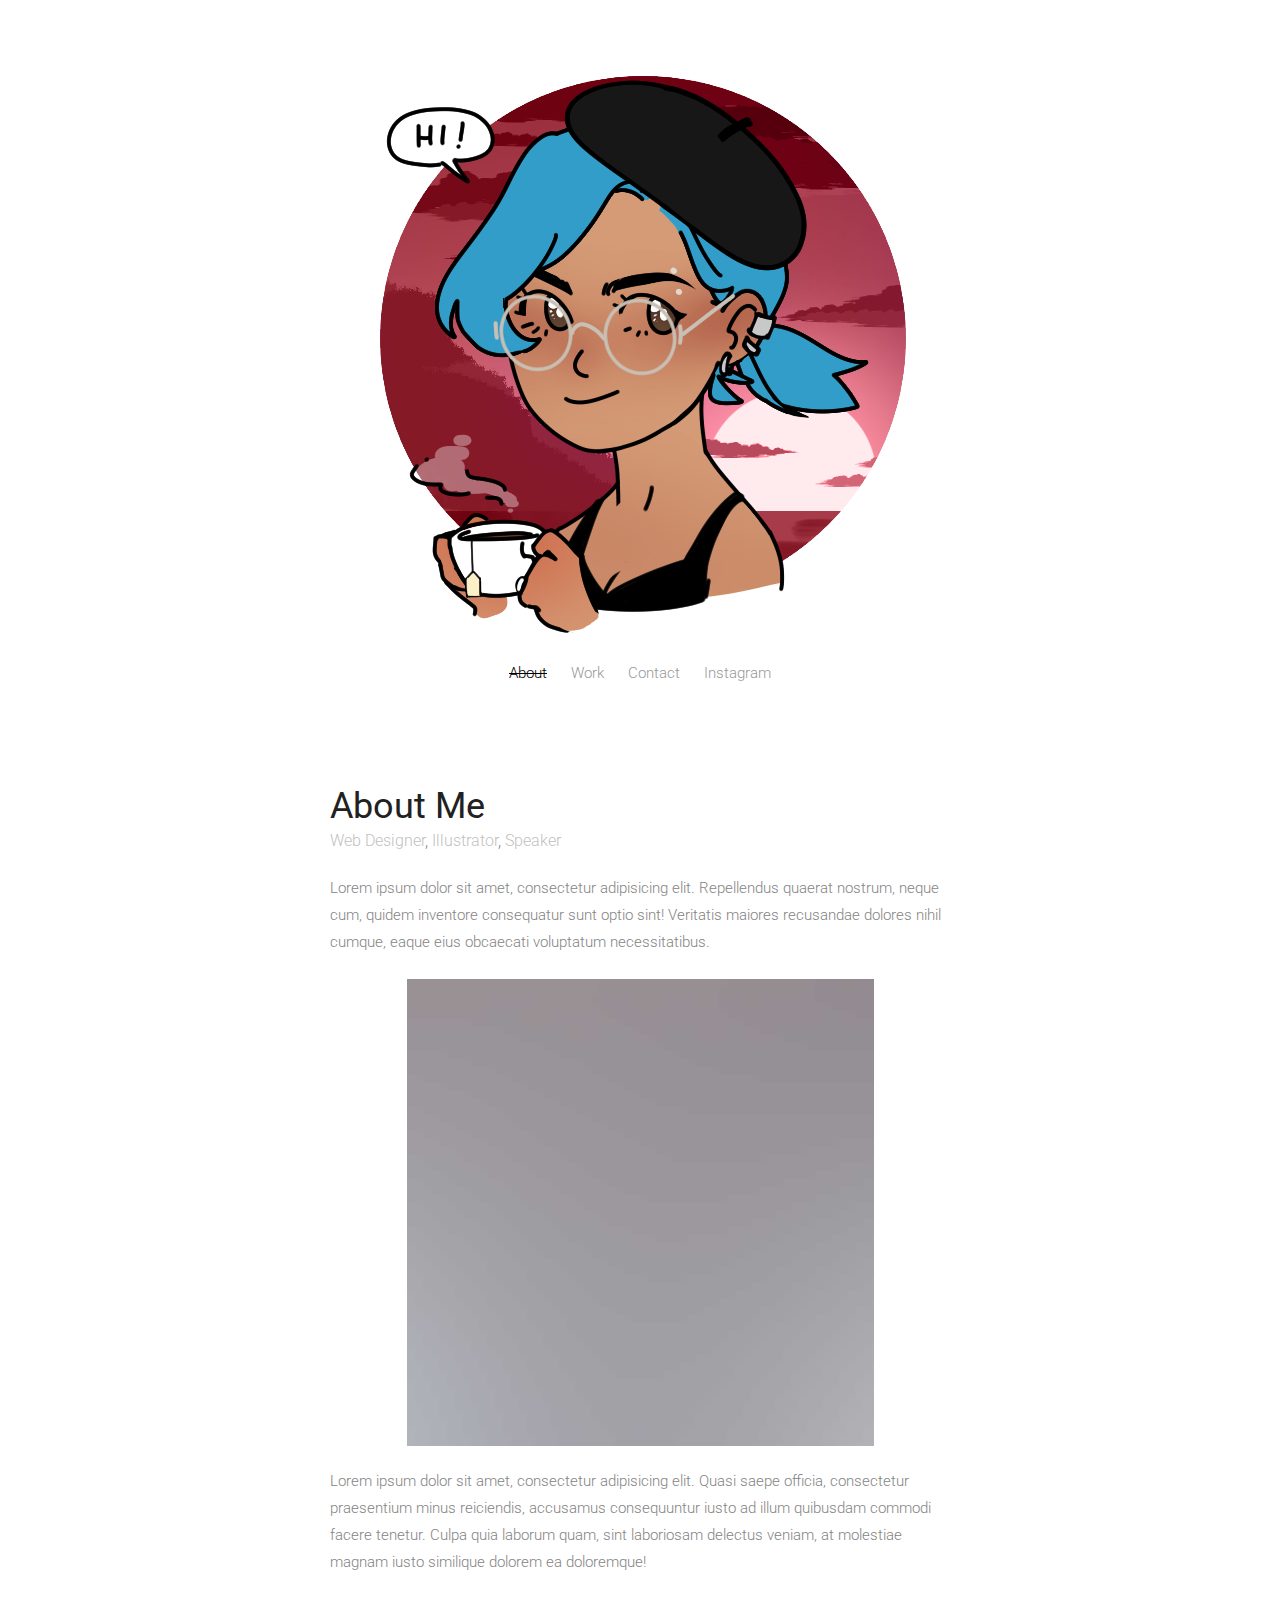
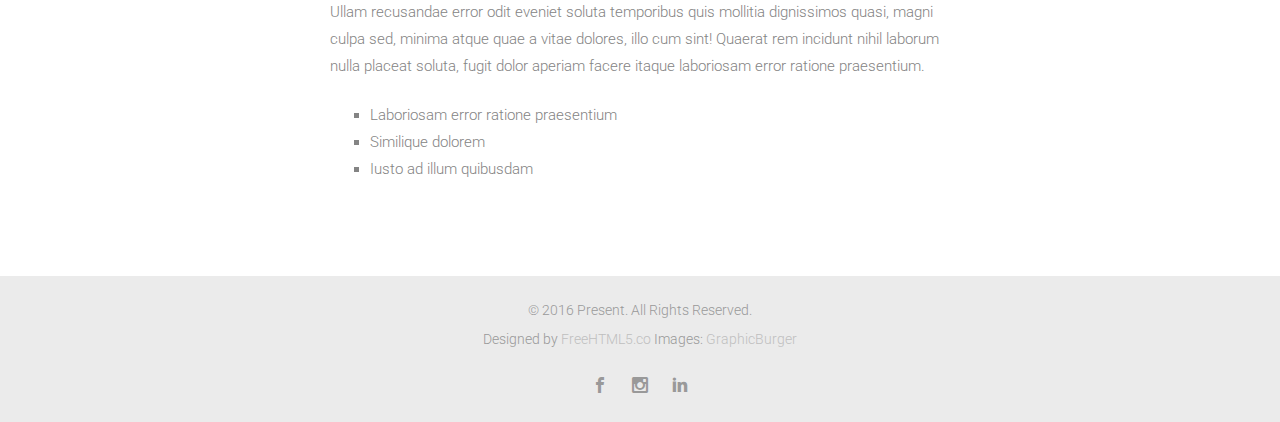
==== commit 75950a49: "foto koydm" ====
--- a/about.html
+++ b/about.html
@@ -71,7 +71,7 @@
 		<header id="fh5co-header" role="banner">
 			<div class="container text-center">
 				<div id="fh5co-logo">
-					<a href="index.html"><img src="images/logo.png" alt="Present Free HTML5 Bootstrap Template"></a>
+					<a href="index.html"><img src="images/ceren.png" alt="Present Free HTML5 Bootstrap Template"></a>
 				</div>
 				<nav>
 					<ul>
